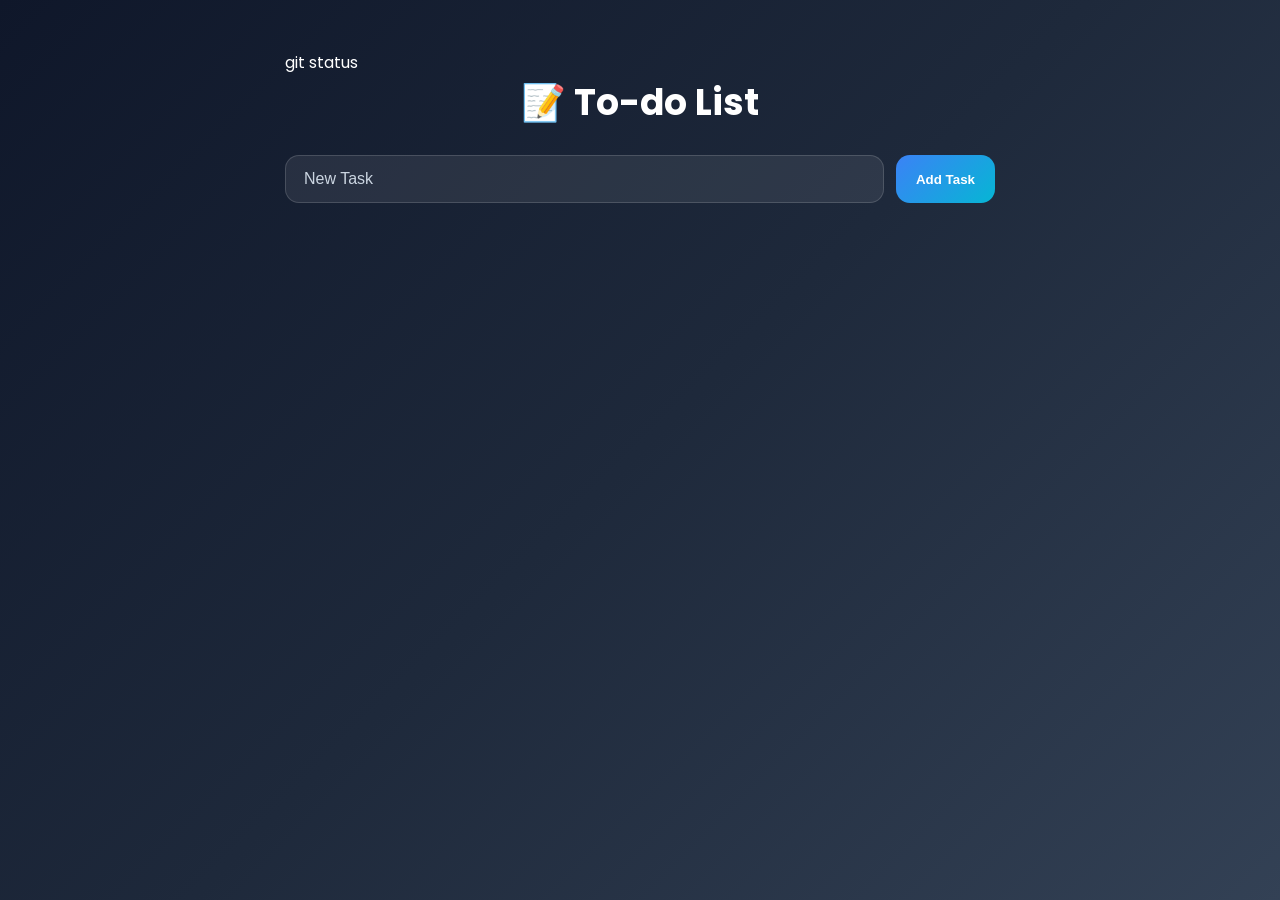
==== Index.html @ bf8915ab "Add JavaScript file" ====
git status<!doctype html>
<html lang="fa" dir="ltr">
  <head>
    <meta charset="UTF-8" />
    <title>To Do List</title>
    <link rel="stylesheet" href="Todo.css" />
  </head>
  <body>
    <h2>📝 To-do List</h2>

    <div class="input-group">
      <input type="text" class="taskInput" placeholder="New Task" />
      <button class="addBtn">Add Task</button>
    </div>
    <ul
      class="taskList"
      style="list-style: none; padding: 0; margin-top: 16px"
    ></ul>

    <script src="TO.js"></script>
  </body>
</html>
---- Todo.css ----
@import url('https://fonts.googleapis.com/css2?family=Poppins:wght@300;400;500;600;700&display=swap');

* {
  margin: 0;
  padding: 0;
  box-sizing: border-box;
}

body {
  font-family: 'Poppins', sans-serif;
  background: linear-gradient(135deg, #0f172a, #1e293b, #334155);
  min-height: 100vh;
  max-width: 750px;
  margin: auto;
  padding: 50px 20px;
  color: white;
}

h2 {
  color: white;
  font-size: 36px;
  margin-bottom: 25px;
  text-align: center;
}

input {
  width: 73%;
  padding: 14px 18px;
  font-size: 16px;
  border: none;
  outline: none;
  border-radius: 14px;
  background: rgba(255, 255, 255, 0.08);
  color: white;
  border: 1px solid rgba(255, 255, 255, 0.15);
  transition: 0.3s;
}
.input-group {
  display: flex;
  gap: 12px;
  margin-bottom: 25px;
}

.input-group input {
  flex: 1;
}
input::placeholder {
  color: #cbd5e1;
}

input:focus {
  border-color: #38bdf8;
  box-shadow: 0 0 15px rgba(56, 189, 248, 0.35);
}

button {
  padding: 14px 20px;
  border: none;
  border-radius: 14px;
  cursor: pointer;
  transition: 0.3s;
  font-weight: 600;
}

.addBtn {
  background: linear-gradient(135deg, #3b82f6, #06b6d4);
  color: white;
}

.addBtn:hover {
  transform: translateY(-3px);
  box-shadow: 0 12px 25px rgba(59, 130, 246, 0.4);
}

.item {
  display: flex;
  justify-content: space-between;
  align-items: center;

  padding: 18px 22px;
  margin-top: 18px;

  background: rgba(255, 255, 255, 0.06);
  backdrop-filter: blur(12px);

  border: 1px solid rgba(255, 255, 255, 0.1);

  border-radius: 18px;

  transition: 0.3s;

  animation: show 0.35s ease;
}

.item:hover {
  transform: translateY(-6px);
  box-shadow: 0 18px 30px rgba(0, 0, 0, 0.3);
}

.item.done {
  opacity: 0.55;
  background: #1e293b;
  color: #94a3b8;
  text-decoration: line-through;
}

.actions {
  display: flex;
  gap: 10px;
}

.actions button {
  width: 44px;
  height: 44px;
  border-radius: 12px;
  background: rgba(255, 255, 255, 0.08);
  color: white;
  transition: 0.25s;
}

.actions button:first-child:hover {
  background: #facc15;
  color: black;
}

.actions button:last-child:hover {
  background: #ef4444;
  color: white;
}

button:active {
  transform: scale(0.95);
}

@keyframes show {
  from {
    opacity: 0;
    transform: translateY(-15px);
  }
  to {
    opacity: 1;
    transform: translateY(0);
  }
}

::-webkit-scrollbar {
  width: 8px;
}

::-webkit-scrollbar-thumb {
  background: #3b82f6;
  border-radius: 20px;
}
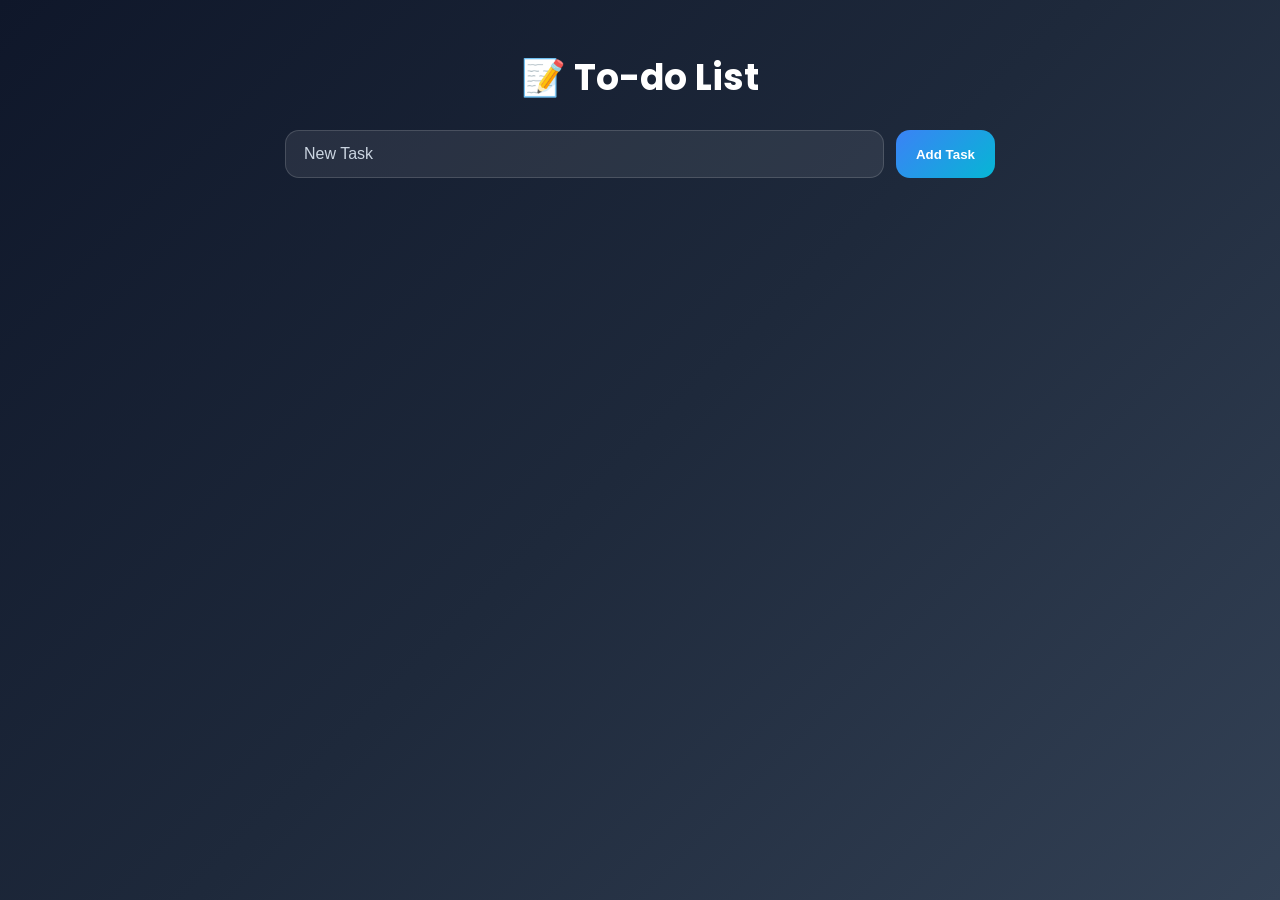
==== commit dc2f5319: "Add Local storage" ====
--- a/Index.html
+++ b/Index.html
@@ -1,9 +1,9 @@
-git status<!doctype html>
+<!doctype html>
 <html lang="fa" dir="ltr">
   <head>
     <meta charset="UTF-8" />
     <title>To Do List</title>
-    <link rel="stylesheet" href="Todo.css" />
+    <link rel="stylesheet" href="Style.css" />
   </head>
   <body>
     <h2>📝 To-do List</h2>
@@ -17,6 +17,6 @@
       style="list-style: none; padding: 0; margin-top: 16px"
     ></ul>
 
-    <script src="TO.js"></script>
+    <script src="Script.js"></script>
   </body>
 </html>
--- a/Style.css
+++ b/Style.css
@@ -0,0 +1,153 @@
+@import url('https://fonts.googleapis.com/css2?family=Poppins:wght@300;400;500;600;700&display=swap');
+
+* {
+  margin: 0;
+  padding: 0;
+  box-sizing: border-box;
+}
+
+body {
+  font-family: 'Poppins', sans-serif;
+  background: linear-gradient(135deg, #0f172a, #1e293b, #334155);
+  min-height: 100vh;
+  max-width: 750px;
+  margin: auto;
+  padding: 50px 20px;
+  color: white;
+}
+
+h2 {
+  color: white;
+  font-size: 36px;
+  margin-bottom: 25px;
+  text-align: center;
+}
+
+input {
+  width: 73%;
+  padding: 14px 18px;
+  font-size: 16px;
+  border: none;
+  outline: none;
+  border-radius: 14px;
+  background: rgba(255, 255, 255, 0.08);
+  color: white;
+  border: 1px solid rgba(255, 255, 255, 0.15);
+  transition: 0.3s;
+}
+.input-group {
+  display: flex;
+  gap: 12px;
+  margin-bottom: 25px;
+}
+
+.input-group input {
+  flex: 1;
+}
+input::placeholder {
+  color: #cbd5e1;
+}
+
+input:focus {
+  border-color: #38bdf8;
+  box-shadow: 0 0 15px rgba(56, 189, 248, 0.35);
+}
+
+button {
+  padding: 14px 20px;
+  border: none;
+  border-radius: 14px;
+  cursor: pointer;
+  transition: 0.3s;
+  font-weight: 600;
+}
+
+.addBtn {
+  background: linear-gradient(135deg, #3b82f6, #06b6d4);
+  color: white;
+}
+
+.addBtn:hover {
+  transform: translateY(-3px);
+  box-shadow: 0 12px 25px rgba(59, 130, 246, 0.4);
+}
+
+.item {
+  display: flex;
+  justify-content: space-between;
+  align-items: center;
+
+  padding: 18px 22px;
+  margin-top: 18px;
+
+  background: rgba(255, 255, 255, 0.06);
+  backdrop-filter: blur(12px);
+
+  border: 1px solid rgba(255, 255, 255, 0.1);
+
+  border-radius: 18px;
+
+  transition: 0.3s;
+
+  animation: show 0.35s ease;
+}
+
+.item:hover {
+  transform: translateY(-6px);
+  box-shadow: 0 18px 30px rgba(0, 0, 0, 0.3);
+}
+
+.item.done {
+  opacity: 0.55;
+  background: #1e293b;
+  color: #94a3b8;
+  text-decoration: line-through;
+}
+
+.actions {
+  display: flex;
+  gap: 10px;
+}
+
+.actions button {
+  width: 44px;
+  height: 44px;
+  border-radius: 12px;
+  background: rgba(255, 255, 255, 0.08);
+  color: white;
+  transition: 0.25s;
+}
+
+.actions button:first-child:hover {
+  background: #facc15;
+  color: black;
+}
+
+.actions button:last-child:hover {
+  background: #ef4444;
+  color: white;
+}
+
+button:active {
+  transform: scale(0.95);
+}
+
+@keyframes show {
+  from {
+    opacity: 0;
+    transform: translateY(-15px);
+  }
+  to {
+    opacity: 1;
+    transform: translateY(0);
+  }
+}
+
+::-webkit-scrollbar {
+  width: 8px;
+}
+
+::-webkit-scrollbar-thumb {
+  background: #3b82f6;
+  border-radius: 20px;
+}
